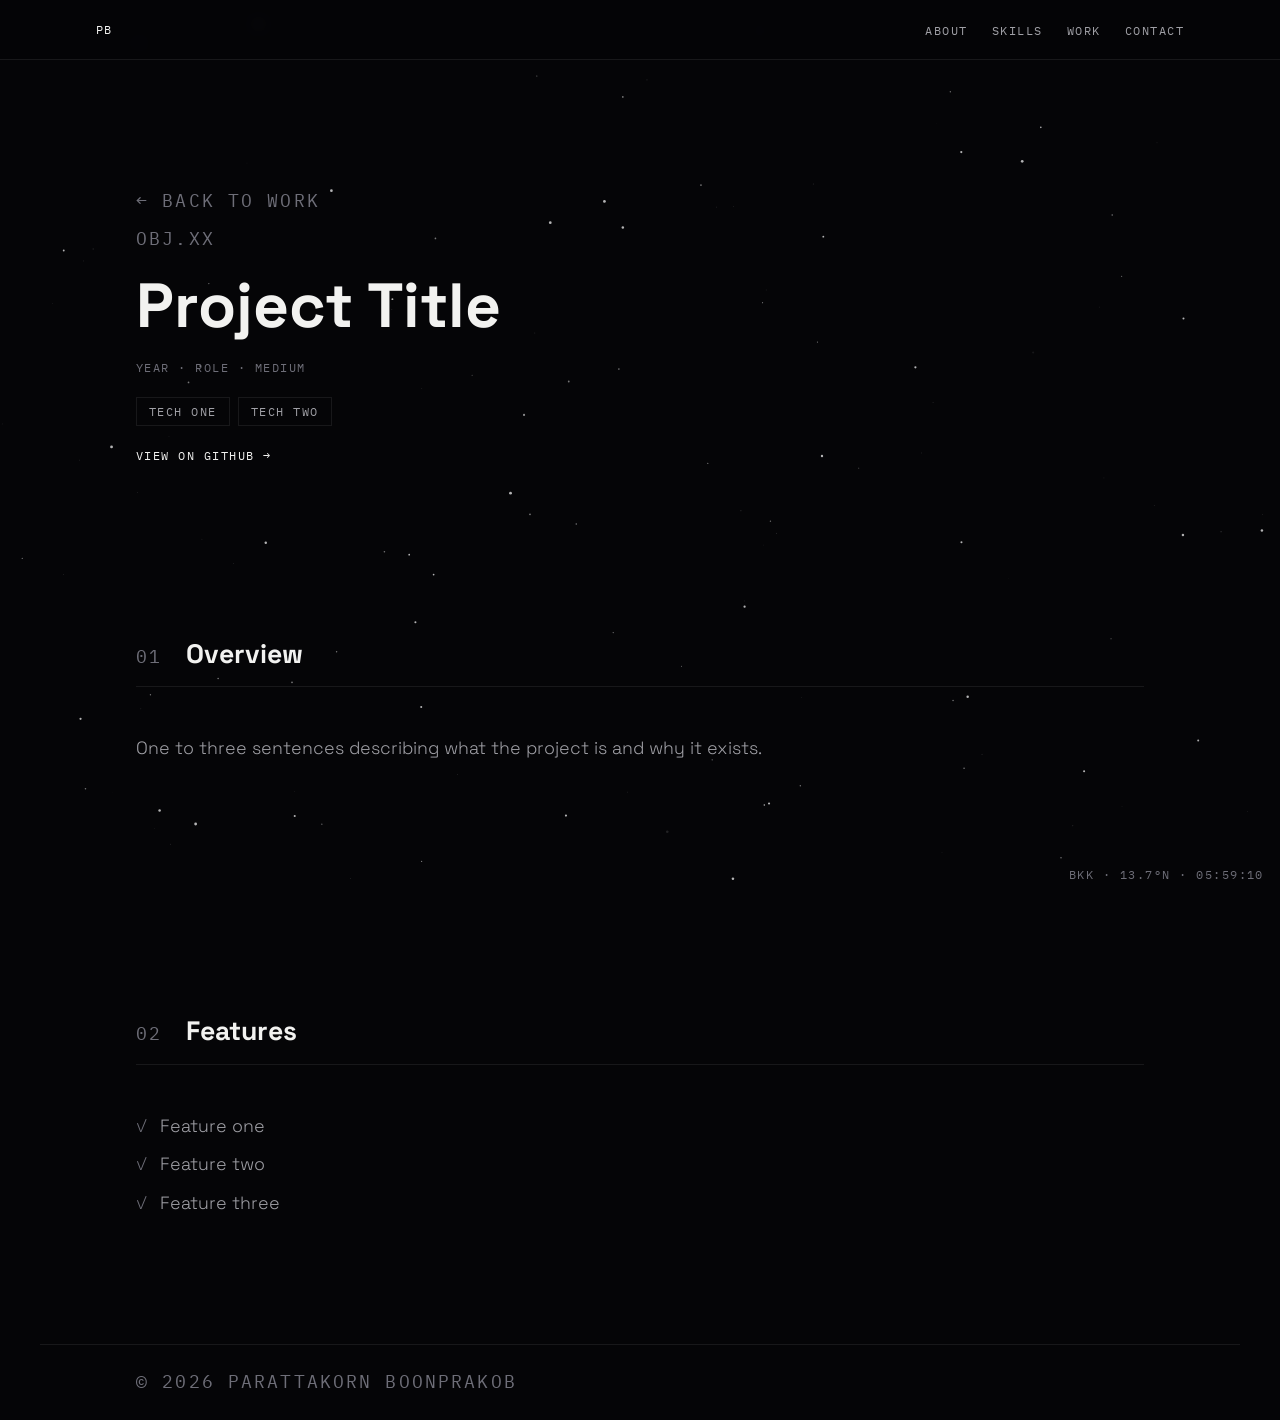
==== work/_template.html @ 693d67a3 "main" ====
<!doctype html>
<html lang="en">
<head>
  <meta charset="UTF-8">
  <meta name="viewport" content="width=device-width, initial-scale=1">
  <title>Project Title — Parattakorn Boonprakob</title>
  <meta name="description" content="One-line description of the project.">

  <script>document.documentElement.classList.add('js');</script>

  <link rel="preconnect" href="https://fonts.googleapis.com">
  <link rel="preconnect" href="https://fonts.gstatic.com" crossorigin>
  <link href="https://fonts.googleapis.com/css2?family=IBM+Plex+Mono:wght@400;500&family=Space+Grotesk:wght@300;500;700&display=swap" rel="stylesheet">

  <link rel="stylesheet" href="../assets/css/base.css">
  <link rel="stylesheet" href="../assets/css/layout.css">
  <link rel="stylesheet" href="../assets/css/components.css">
</head>
<body>
  <a class="skip-link mono" href="#main">Skip to content</a>

  <canvas id="starfield" class="starfield" aria-hidden="true"></canvas>

  <nav class="nav">
    <a class="nav__mark mono" href="../index.html">PB</a>
    <ul class="nav__links">
      <li><a class="nav__link mono" href="../index.html#about">About</a></li>
      <li><a class="nav__link mono" href="../index.html#skills">Skills</a></li>
      <li><a class="nav__link mono" href="../index.html#work">Work</a></li>
      <li><a class="nav__link mono" href="../index.html#contact">Contact</a></li>
    </ul>
  </nav>

  <main id="main">
    <section class="section project-hero reveal">
      <a class="back-link mono" href="../index.html#work">&larr; Back to Work</a>
      <span class="card__id mono">OBJ.XX</span>
      <h1 class="project-hero__title">Project Title</h1>
      <p class="card__meta mono">YEAR · ROLE · MEDIUM</p>
      <ul class="project-tags">
        <li class="tag mono">Tech One</li>
        <li class="tag mono">Tech Two</li>
      </ul>
      <a class="card__link mono" href="https://github.com/BackDooreDCIT/REPO" target="_blank" rel="noopener">View on GitHub</a>
    </section>

    <section class="section reveal">
      <div class="section__head">
        <span class="section__num mono">01</span>
        <h2>Overview</h2>
      </div>
      <div class="section__body">
        <p>One to three sentences describing what the project is and why it exists.</p>
      </div>
      <!-- <img class="project-image" src="../assets/img/REPO/preview.png" alt="Describe what the screenshot shows" width="1366" height="768" loading="lazy"> -->
    </section>

    <section class="section reveal">
      <div class="section__head">
        <span class="section__num mono">02</span>
        <h2>Features</h2>
      </div>
      <ul class="feature-list">
        <li>Feature one</li>
        <li>Feature two</li>
        <li>Feature three</li>
      </ul>
    </section>

    <footer class="site-footer mono">
      <p>&copy; 2026 Parattakorn Boonprakob</p>
    </footer>
  </main>

  <p class="coord-readout mono">BKK · 13.7°N · <span id="bkk-time"></span></p>

  <script src="../assets/js/starfield.js" defer></script>
  <script src="../assets/js/site.js" defer></script>
</body>
</html>
---- assets/css/base.css ----
/* Reset */
*, *::before, *::after { box-sizing: border-box; }
* { margin: 0; }
html { -webkit-text-size-adjust: 100%; }
body { min-height: 100vh; line-height: 1.5; -webkit-font-smoothing: antialiased; }
img, picture, svg, canvas, video { display: block; max-width: 100%; }
input, button, textarea { font: inherit; color: inherit; }
a { color: inherit; text-decoration: none; }

/* Tokens */
:root {
  --ink-void: #050507;
  --ink-raised: #0B0B0F;
  --ink-card: #15151A;
  --line: rgba(255, 255, 255, .08);
  --line-hover: rgba(255, 255, 255, .22);
  --text-primary: #F2F2F0;
  --text-secondary: #A0A0A6;
  --text-muted: #6E6E78;
  --glow: rgba(255, 255, 255, .65);

  --font-display: 'Space Grotesk', system-ui, sans-serif;
  --font-mono: 'IBM Plex Mono', ui-monospace, monospace;

  --fs-eyebrow: clamp(.75rem, .7rem + .1vw, .875rem);
  --fs-body: clamp(1rem, .95rem + .2vw, 1.125rem);
  --fs-h2: clamp(1.75rem, 1.4rem + 1.5vw, 2.75rem);
  --fs-h1: clamp(2.75rem, 2rem + 4vw, 6rem);

  --space-1: 4px;
  --space-2: 8px;
  --space-3: 12px;
  --space-4: 16px;
  --space-5: 24px;
  --space-6: 32px;
  --space-7: 48px;
  --space-8: 64px;
  --space-9: 96px;
  --space-10: 128px;
  --space-11: 192px;
}

body {
  background: var(--ink-void);
  color: var(--text-primary);
  font-family: var(--font-display);
  font-weight: 300;
  font-size: var(--fs-body);
}

h1, h2, h3 {
  font-family: var(--font-display);
  font-weight: 700;
  line-height: 1.05;
}

.mono {
  font-family: var(--font-mono);
  font-weight: 400;
  letter-spacing: .12em;
  text-transform: uppercase;
}

/* Focus */
:focus-visible {
  outline: 1px solid var(--text-primary);
  outline-offset: 2px;
}

/* Skip link */
.skip-link {
  position: absolute;
  left: var(--space-4);
  top: -48px;
  padding: var(--space-2) var(--space-4);
  background: var(--ink-card);
  border: 1px solid var(--line);
  font-family: var(--font-mono);
  font-size: var(--fs-eyebrow);
  z-index: 100;
  transition: top .2s ease;
}

.skip-link:focus-visible {
  top: var(--space-4);
}
---- assets/css/layout.css ----
.starfield {
  position: fixed;
  inset: 0;
  z-index: -1;
  pointer-events: none;
}

main {
  position: relative;
}

/* Nav */
.nav {
  position: sticky;
  top: 0;
  z-index: 20;
  display: flex;
  align-items: center;
  justify-content: space-between;
  gap: var(--space-4);
  flex-wrap: wrap;
  padding: var(--space-4) var(--space-5);
  border-bottom: 1px solid var(--line);
  background: rgba(5, 5, 7, .72);
  backdrop-filter: blur(6px);
}

.nav__mark {
  font-size: var(--fs-eyebrow);
}

.nav__links {
  display: flex;
  gap: var(--space-5);
  flex-wrap: wrap;
  list-style: none;
  padding: 0;
}

@media (min-width: 768px) {
  .nav { padding: var(--space-4) var(--space-9); }
}

.hero {
  min-height: 100vh;
  display: flex;
  flex-direction: column;
  justify-content: center;
  padding: var(--space-5);
  max-width: 1200px;
  margin: 0 auto;
}

.hero__eyebrow {
  color: var(--text-secondary);
  margin-bottom: var(--space-4);
}

.hero__aka {
  color: var(--text-muted);
  margin-top: var(--space-3);
}

.hero__name {
  font-size: var(--fs-h1);
  letter-spacing: -.01em;
}

.hero__role {
  margin-top: var(--space-5);
  color: var(--text-secondary);
  font-size: var(--fs-h2);
  font-weight: 300;
  max-width: 24ch;
}

.hero__cue {
  margin-top: var(--space-8);
  color: var(--text-muted);
}

/* Sections */
.section {
  max-width: 1200px;
  margin: 0 auto;
  padding: var(--space-9) var(--space-5);
}

.section__head {
  display: flex;
  align-items: baseline;
  gap: var(--space-5);
  margin-bottom: var(--space-7);
  border-bottom: 1px solid var(--line);
  padding-bottom: var(--space-4);
}

.section__num {
  color: var(--text-muted);
}

.section__body {
  max-width: 64ch;
  display: flex;
  flex-direction: column;
  gap: var(--space-5);
  color: var(--text-secondary);
}

@media (min-width: 768px) {
  .section { padding: var(--space-10) var(--space-9); }
}

/* Work grid */
.work-grid {
  display: grid;
  gap: var(--space-5);
  grid-template-columns: 1fr;
}

@media (min-width: 640px) {
  .work-grid { grid-template-columns: repeat(2, 1fr); }
}

@media (min-width: 1024px) {
  .work-grid { grid-template-columns: repeat(3, 1fr); }
}

.work-more {
  margin-top: var(--space-6);
  color: var(--text-secondary);
}

/* Skills */
.skills-grid {
  display: grid;
  gap: var(--space-7) var(--space-6);
  grid-template-columns: 1fr;
}

.skill-group {
  padding-top: var(--space-4);
  border-top: 1px solid var(--line);
}

@media (min-width: 640px) {
  .skills-grid { grid-template-columns: repeat(2, 1fr); }
}

@media (min-width: 1024px) {
  .skills-grid { grid-template-columns: repeat(3, 1fr); }
}

/* Contact */
.contact {
  display: flex;
  flex-direction: column;
  gap: var(--space-6);
}

.contact__links {
  display: flex;
  gap: var(--space-5);
  flex-wrap: wrap;
  list-style: none;
  padding: 0;
}

/* Project page */
.project-hero {
  display: flex;
  flex-direction: column;
  align-items: flex-start;
  gap: var(--space-3);
  padding-bottom: var(--space-7);
}

.project-hero__title {
  font-size: clamp(2rem, 1.5rem + 3vw, 4rem);
  margin: var(--space-2) 0;
}

.project-tags {
  display: flex;
  flex-wrap: wrap;
  gap: var(--space-2);
  list-style: none;
  padding: 0;
  margin: var(--space-2) 0;
}

.project-image {
  width: 100%;
  height: auto;
  margin-top: var(--space-6);
  border: 1px solid var(--line);
}

.feature-list {
  list-style: none;
  padding: 0;
  display: flex;
  flex-direction: column;
  gap: var(--space-3);
  max-width: 64ch;
  color: var(--text-secondary);
}

/* Footer */
.site-footer {
  max-width: 1200px;
  margin: 0 auto;
  padding: var(--space-5);
  border-top: 1px solid var(--line);
  color: var(--text-muted);
}

@media (min-width: 768px) {
  .site-footer { padding: var(--space-5) var(--space-9); }
}

.coord-readout {
  position: fixed;
  right: var(--space-4);
  bottom: var(--space-4);
  color: var(--text-muted);
  font-size: var(--fs-eyebrow);
  z-index: 10;
}

@media (min-width: 768px) {
  .hero { padding: var(--space-9); }
}
---- assets/css/components.css ----
/* Nav links */
.nav__link {
  color: var(--text-secondary);
  font-size: var(--fs-eyebrow);
  padding-bottom: var(--space-1);
  border-bottom: 1px solid transparent;
}

.nav__link:hover,
.nav__link.is-active {
  color: var(--text-primary);
  border-bottom-color: var(--line-hover);
}

/* Cards */
.card {
  position: relative;
  display: flex;
  flex-direction: column;
  gap: var(--space-3);
  padding: var(--space-5);
  background: var(--ink-card);
  border: 1px solid var(--line);
  overflow: hidden;
  transition: border-color .4s ease;
}

.card::before {
  content: '';
  position: absolute;
  inset: -40% -40% auto auto;
  width: 60%;
  height: 60%;
  background: radial-gradient(circle, var(--glow), transparent 70%);
  opacity: 0;
  transition: opacity .4s ease;
  pointer-events: none;
}

.card:hover,
.card:focus-within {
  border-color: var(--line-hover);
}

.card:hover::before,
.card:focus-within::before {
  opacity: .08;
}

.card__id {
  color: var(--text-muted);
}

.card__title {
  font-size: var(--fs-h2);
  font-weight: 500;
}

.card__meta {
  color: var(--text-muted);
  font-size: var(--fs-eyebrow);
}

.card__summary {
  color: var(--text-secondary);
}

.card__link {
  margin-top: auto;
  color: var(--text-primary);
  font-size: var(--fs-eyebrow);
}

.card__link::after {
  content: ' →';
}

/* Skills */
.skill-group__title {
  color: var(--text-muted);
  font-size: var(--fs-eyebrow);
  margin-bottom: var(--space-4);
}

.skill-list {
  display: flex;
  flex-direction: column;
  gap: var(--space-3);
  list-style: none;
  padding: 0;
  color: var(--text-secondary);
}

.skill-list li {
  display: flex;
  align-items: center;
  gap: var(--space-3);
  transition: color .3s ease;
}

.skill-list li:hover {
  color: var(--text-primary);
}

.skill-icon {
  flex: none;
  display: inline-block;
  width: 16px;
  height: 16px;
  background-color: var(--text-muted);
  -webkit-mask-image: var(--icon-src);
  mask-image: var(--icon-src);
  -webkit-mask-size: contain;
  mask-size: contain;
  -webkit-mask-repeat: no-repeat;
  mask-repeat: no-repeat;
  -webkit-mask-position: center;
  mask-position: center;
  transition: background-color .3s ease;
}

.skill-list li:hover .skill-icon {
  background-color: var(--glow);
}

/* Project page */
.back-link {
  color: var(--text-muted);
}

.back-link:hover {
  color: var(--text-primary);
}

.tag {
  padding: var(--space-1) var(--space-3);
  border: 1px solid var(--line);
  color: var(--text-secondary);
  font-size: var(--fs-eyebrow);
}

.feature-list li {
  position: relative;
  padding-left: var(--space-5);
}

.feature-list li::before {
  content: '✓';
  position: absolute;
  left: 0;
  color: var(--text-muted);
  font-family: var(--font-mono);
}

/* Contact */
.contact__email {
  font-size: var(--fs-h2);
  font-weight: 500;
}

.contact__link {
  color: var(--text-secondary);
  border-bottom: 1px solid var(--line);
  padding-bottom: var(--space-1);
}

.contact__link:hover {
  color: var(--text-primary);
  border-bottom-color: var(--line-hover);
}

.contact__link--static {
  color: var(--text-muted);
  border-bottom-color: transparent;
}

/* Reveal */
.reveal {
  opacity: 1;
  transform: none;
}

.js .reveal {
  opacity: 0;
  transform: translateY(12px);
  transition: opacity .6s cubic-bezier(.16, 1, .3, 1), transform .6s cubic-bezier(.16, 1, .3, 1);
  transition-delay: var(--reveal-delay, 0ms);
}

.js .reveal.is-visible {
  opacity: 1;
  transform: none;
}

@media (prefers-reduced-motion: reduce) {
  .js .reveal {
    opacity: 1;
    transform: none;
    transition: none;
  }
}
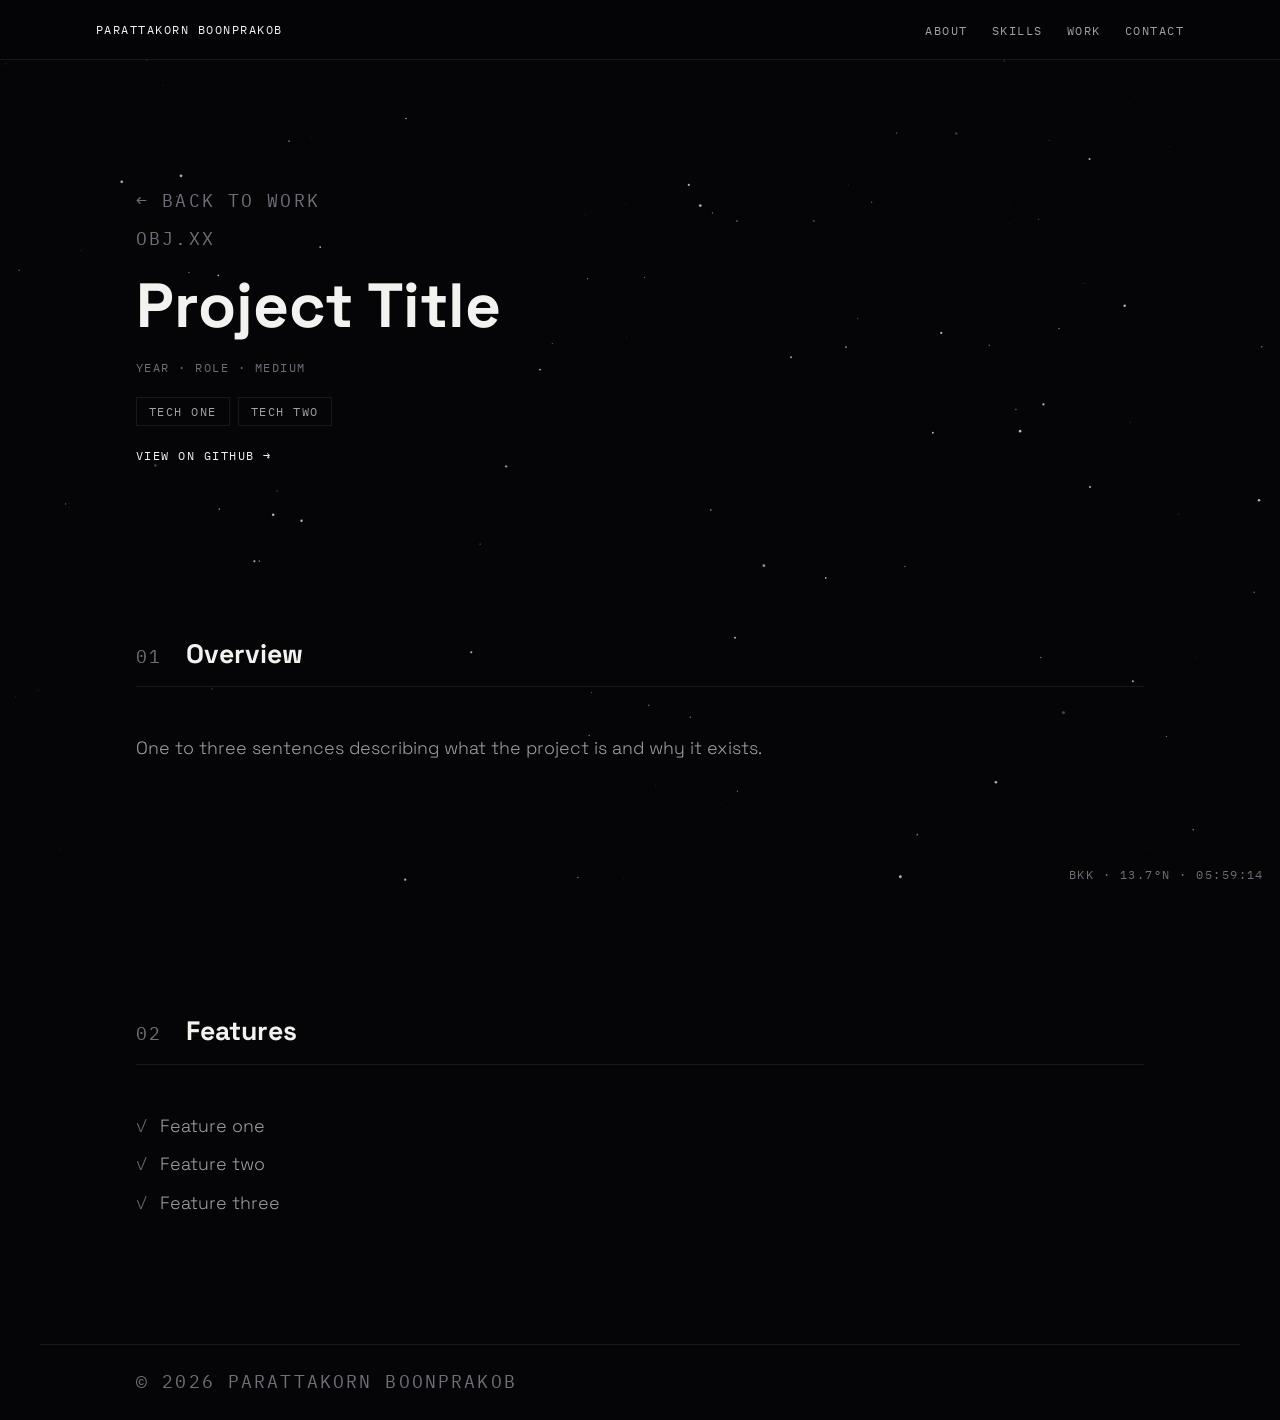
==== commit 840d6b0d: "finished all project pages" ====
--- a/work/_template.html
+++ b/work/_template.html
@@ -22,7 +22,7 @@
   <canvas id="starfield" class="starfield" aria-hidden="true"></canvas>
 
   <nav class="nav">
-    <a class="nav__mark mono" href="../index.html">PB</a>
+    <a class="nav__mark mono" href="../index.html"><span class="nav__mark-full">Parattakorn Boonprakob</span><span class="nav__mark-short">PB</span></a>
     <ul class="nav__links">
       <li><a class="nav__link mono" href="../index.html#about">About</a></li>
       <li><a class="nav__link mono" href="../index.html#skills">Skills</a></li>
--- a/assets/css/base.css
+++ b/assets/css/base.css
@@ -6,6 +6,10 @@
 img, picture, svg, canvas, video { display: block; max-width: 100%; }
 input, button, textarea { font: inherit; color: inherit; }
 a { color: inherit; text-decoration: none; }
+
+@media (prefers-reduced-motion: no-preference) {
+  html { scroll-behavior: smooth; }
+}
 
 /* Tokens */
 :root {
--- a/assets/css/layout.css
+++ b/assets/css/layout.css
@@ -29,6 +29,15 @@
   font-size: var(--fs-eyebrow);
 }
 
+.nav__mark-full {
+  display: none;
+}
+
+@media (min-width: 900px) {
+  .nav__mark-full { display: inline; }
+  .nav__mark-short { display: none; }
+}
+
 .nav__links {
   display: flex;
   gap: var(--space-5);
@@ -46,9 +55,18 @@
   display: flex;
   flex-direction: column;
   justify-content: center;
+  gap: var(--space-8);
   padding: var(--space-5);
   max-width: 1200px;
   margin: 0 auto;
+}
+
+.hero__content {
+  max-width: 640px;
+}
+
+.hero__portrait {
+  display: none;
 }
 
 .hero__eyebrow {
@@ -194,6 +212,16 @@
   height: auto;
   margin-top: var(--space-6);
   border: 1px solid var(--line);
+}
+
+.project-links {
+  display: flex;
+  flex-wrap: wrap;
+  gap: var(--space-5);
+}
+
+.project-links .card__link {
+  margin-top: 0;
 }
 
 .feature-list {
@@ -229,5 +257,22 @@
 }
 
 @media (min-width: 768px) {
-  .hero { padding: var(--space-9); }
-}
+  .hero {
+    padding: var(--space-9);
+    flex-direction: row;
+    align-items: center;
+    justify-content: space-between;
+  }
+
+  .hero__portrait {
+    display: block;
+    flex: 0 0 auto;
+    width: clamp(220px, 26vw, 340px);
+  }
+
+  .hero__portrait canvas {
+    display: block;
+    width: 100%;
+    height: auto;
+  }
+}
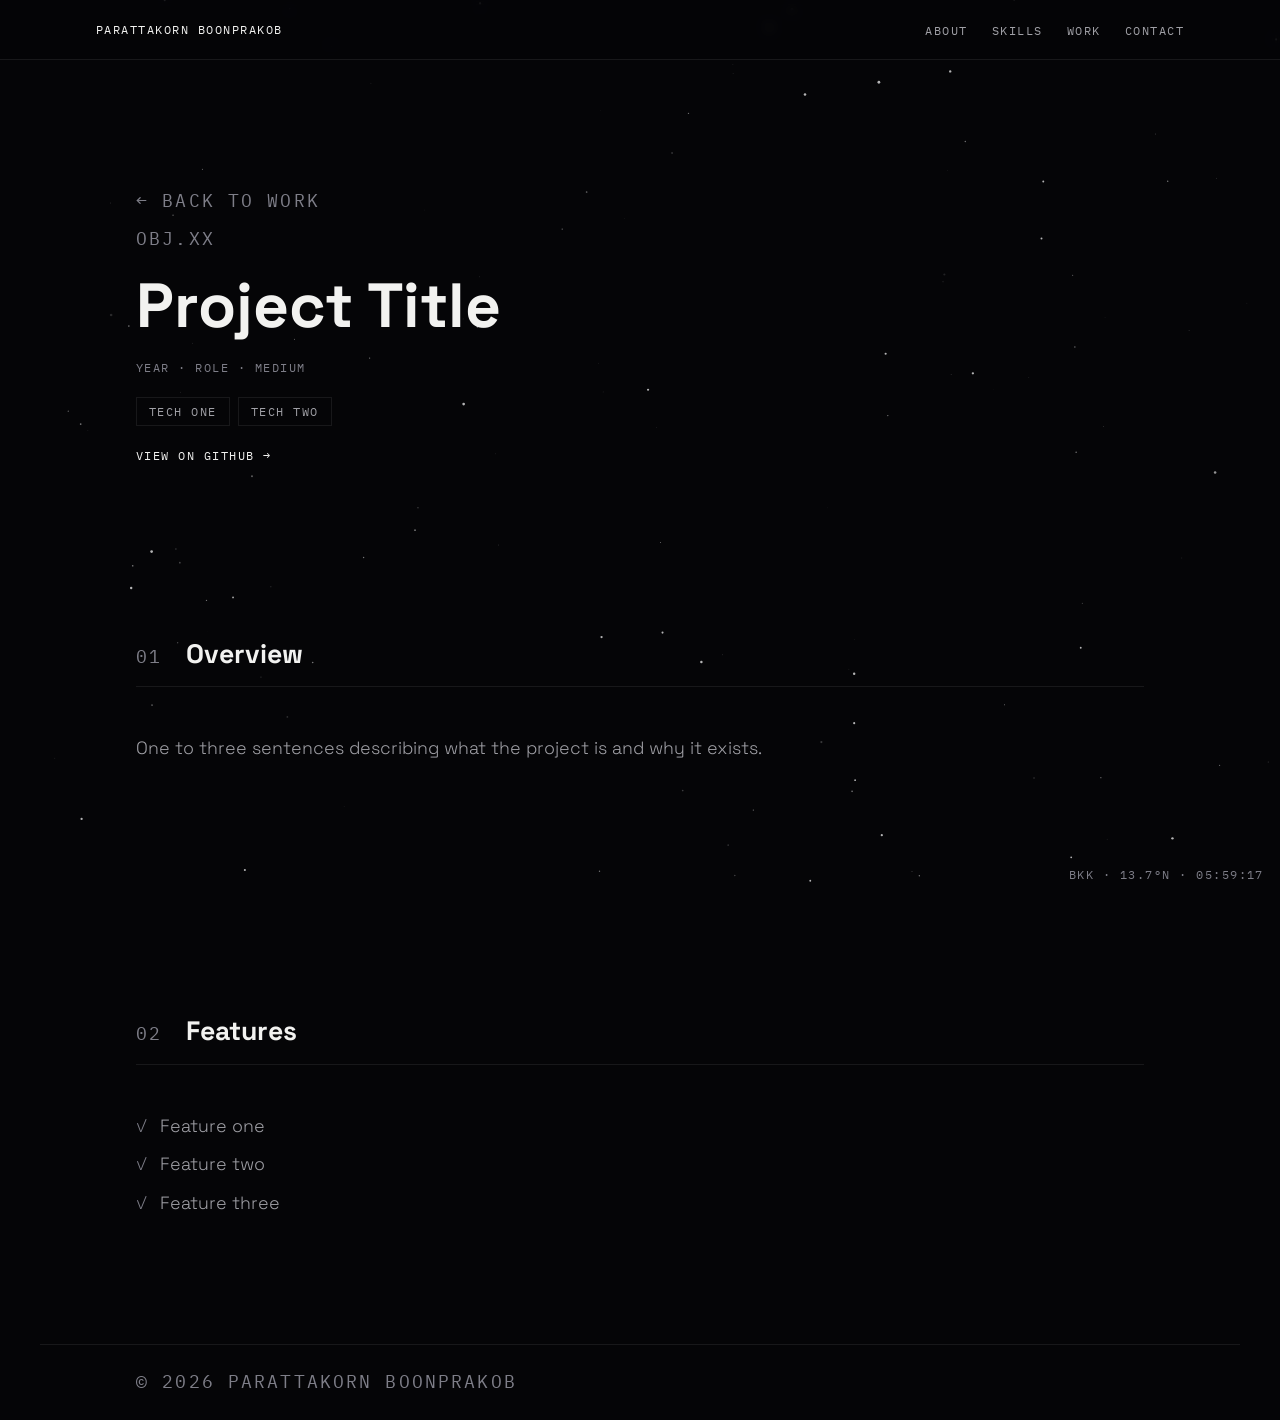
==== commit bcb3ecee: "refined" ====
--- a/work/_template.html
+++ b/work/_template.html
@@ -5,6 +5,20 @@
   <meta name="viewport" content="width=device-width, initial-scale=1">
   <title>Project Title — Parattakorn Boonprakob</title>
   <meta name="description" content="One-line description of the project.">
+  <meta name="theme-color" content="#050507">
+
+  <link rel="icon" href="../assets/favicon/favicon.ico" sizes="32x32">
+  <link rel="icon" href="../assets/favicon/favicon.svg" type="image/svg+xml">
+  <link rel="apple-touch-icon" href="../assets/favicon/apple-touch-icon.png">
+
+  <meta property="og:type" content="website">
+  <meta property="og:title" content="Project Title — Parattakorn Boonprakob">
+  <meta property="og:description" content="One-line description of the project.">
+  <meta property="og:image" content="../assets/img/og-image.png">
+  <meta name="twitter:card" content="summary_large_image">
+  <meta name="twitter:title" content="Project Title — Parattakorn Boonprakob">
+  <meta name="twitter:description" content="One-line description of the project.">
+  <meta name="twitter:image" content="../assets/img/og-image.png">
 
   <script>document.documentElement.classList.add('js');</script>
 
--- a/assets/css/base.css
+++ b/assets/css/base.css
@@ -20,7 +20,7 @@
   --line-hover: rgba(255, 255, 255, .22);
   --text-primary: #F2F2F0;
   --text-secondary: #A0A0A6;
-  --text-muted: #6E6E78;
+  --text-muted: #7E7E88;
   --glow: rgba(255, 255, 255, .65);
 
   --font-display: 'Space Grotesk', system-ui, sans-serif;
--- a/assets/css/layout.css
+++ b/assets/css/layout.css
@@ -232,6 +232,20 @@
   gap: var(--space-3);
   max-width: 64ch;
   color: var(--text-secondary);
+}
+
+/* Error page */
+.error-page {
+  min-height: 80vh;
+  display: flex;
+  flex-direction: column;
+  justify-content: center;
+  gap: var(--space-4);
+  align-items: flex-start;
+}
+
+.error-page__title {
+  font-size: var(--fs-h1);
 }
 
 /* Footer */
